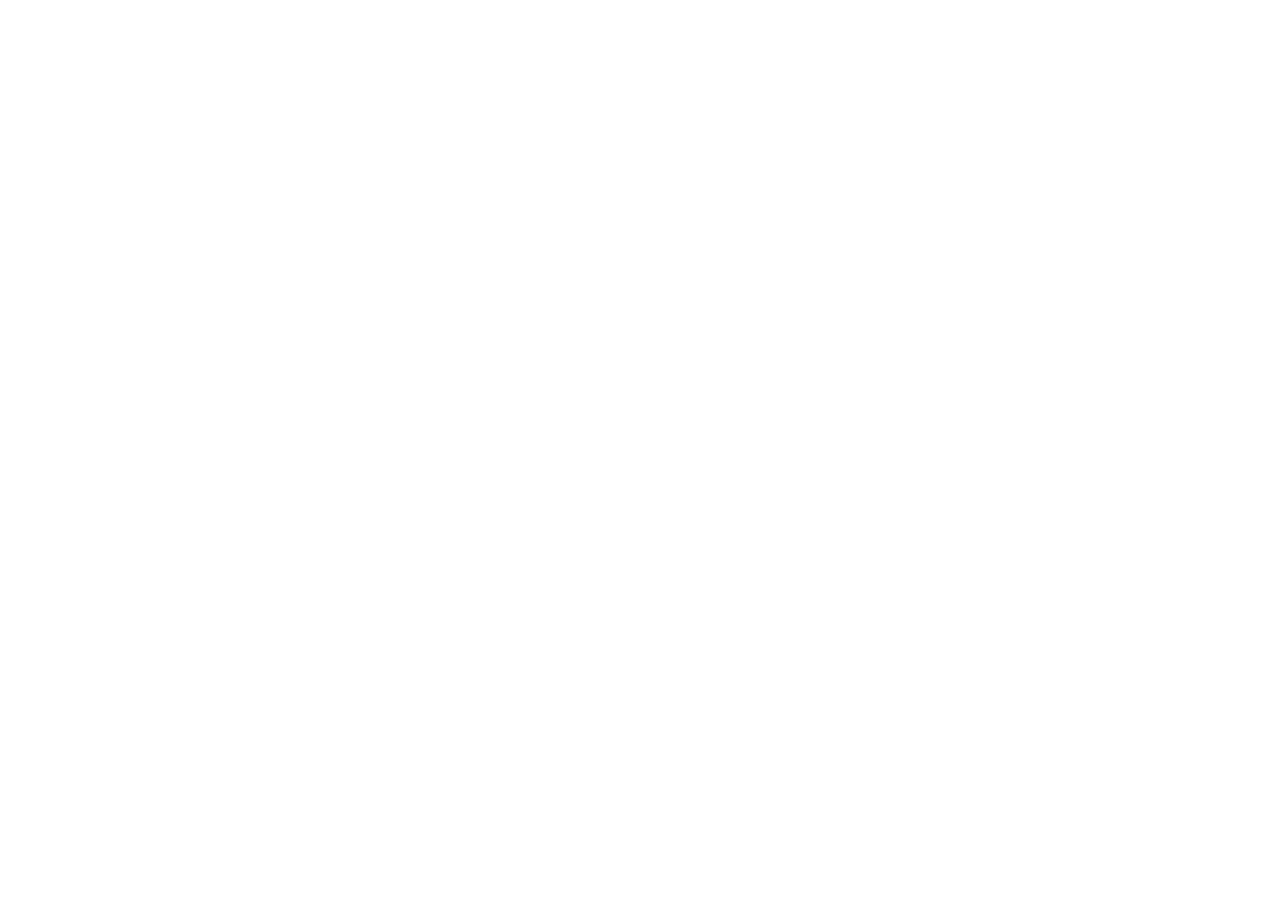
==== index.html @ a5c03cea "Upload project blueprint" ====
<!DOCTYPE html>
<html lang="en">
    <head>
        <!-- meta information -->
        <meta charset="UTF-8">
        <meta name="viewport" content="width=device-width, initial-scale=1.0">
        <meta name="author" content="Thomas Mairella">
        <meta name="description" content="A landing page for an entertainment review website.">
        <title>Cozy Cafe</title>
        <link rel="stylesheet" href="css/style.css">
        <link rel="icon" type="image/svg+xml" href="images/icon.svg">
    </head>
    <body>
        
    </body>
</html>
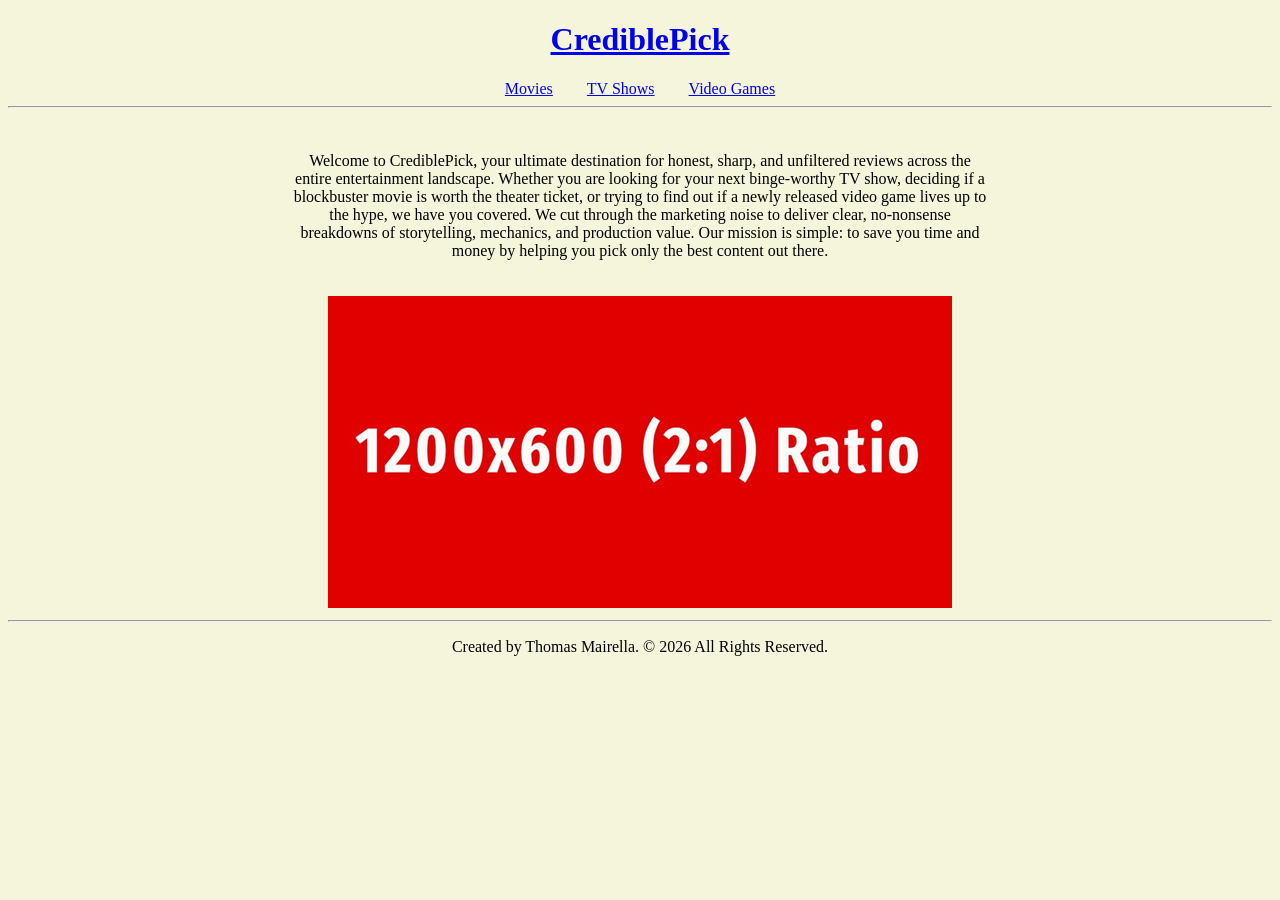
==== commit 88854f90: "push for home" ====
--- a/index.html
+++ b/index.html
@@ -5,12 +5,40 @@
         <meta charset="UTF-8">
         <meta name="viewport" content="width=device-width, initial-scale=1.0">
         <meta name="author" content="Thomas Mairella">
-        <meta name="description" content="A landing page for an entertainment review website.">
-        <title>Cozy Cafe</title>
+        <meta name="description" content="A landing page for an CrediblePick.">
+        <title>CrediblePick</title>
         <link rel="stylesheet" href="css/style.css">
         <link rel="icon" type="image/svg+xml" href="images/icon.svg">
     </head>
     <body>
-        
+        <!-- header for page -->
+        <header>
+            <h1><a href="index.html" class="home">CrediblePick</a></h1>
+            <nav>
+                <a href="pages/movies.html" class="navigation">Movies</a>
+                <a href="pages/tv_shows.html" class="navigation">TV Shows</a>
+                <a href="pages/video_games.html" class="navigation">Video Games</a>
+            </nav>
+            <hr>
+        </header>
+
+        <!-- main page content -->
+        <main class="homepage">
+            <div class="welcometext"><p>Welcome to CrediblePick, your ultimate destination for honest, sharp, and unfiltered reviews across the entire entertainment landscape. Whether you are looking for your next binge-worthy TV show, deciding if a blockbuster movie is worth the theater ticket, or trying to find out if a newly released video game lives up to the hype, we have you covered. We cut through the marketing noise to deliver clear, no-nonsense breakdowns of storytelling, mechanics, and production value. Our mission is simple: to save you time and money by helping you pick only the best content out there.</p></div>
+            <img src="images/hi.jpg" alt="test photo">
+            <!-- Feature Projects section -->
+
+            <!-- Top Picks section -->
+
+            <!-- About the Reviewer section -->
+
+            <!-- Contact Section -->
+        </main>
+
+        <!-- footer for page -->
+        <footer>
+            <hr>
+            <p class="copyright">Created by Thomas Mairella. &copy; 2026 All Rights Reserved.</p>
+        </footer>
     </body>
 </html>
--- a/css/style.css
+++ b/css/style.css
@@ -0,0 +1,71 @@
+body {
+    background-color: beige;
+}
+
+header {
+    text-align: center;
+}
+
+a.navigation {
+    margin: 15px;
+}
+
+main.homepage {
+    text-align: center;
+}
+
+main.moviepage {
+    display: flex;
+    flex-wrap: wrap;
+    justify-content: center;
+    gap: 24px;
+    padding: 24px;
+}
+
+figure.movie {
+    box-sizing: border-box;
+    width: 100%;
+    max-width: 280px;
+    margin: 0;
+    overflow: hidden;
+    border: 1px solid #c8c3b5;
+    border-radius: 8px;
+    background-color: #fffdf6;
+}
+
+figure.movie img {
+    display: block;
+    width: 100%;
+    aspect-ratio: 1;
+    object-fit: cover;
+}
+
+figure.movie figcaption {
+    display: grid;
+    gap: 8px;
+    padding: 16px;
+}
+
+figure.movie .title {
+    font-size: 1.2rem;
+    font-weight: bold;
+}
+
+figure.movie .rating {
+    font-weight: bold;
+}
+
+figure.movie .review-description {
+    line-height: 1.5;
+}
+
+footer {
+    text-align: center;
+}
+
+.welcometext {
+    width: 80%;
+    max-width: 700px;
+    margin: 0 auto;
+    padding: 20px;
+}
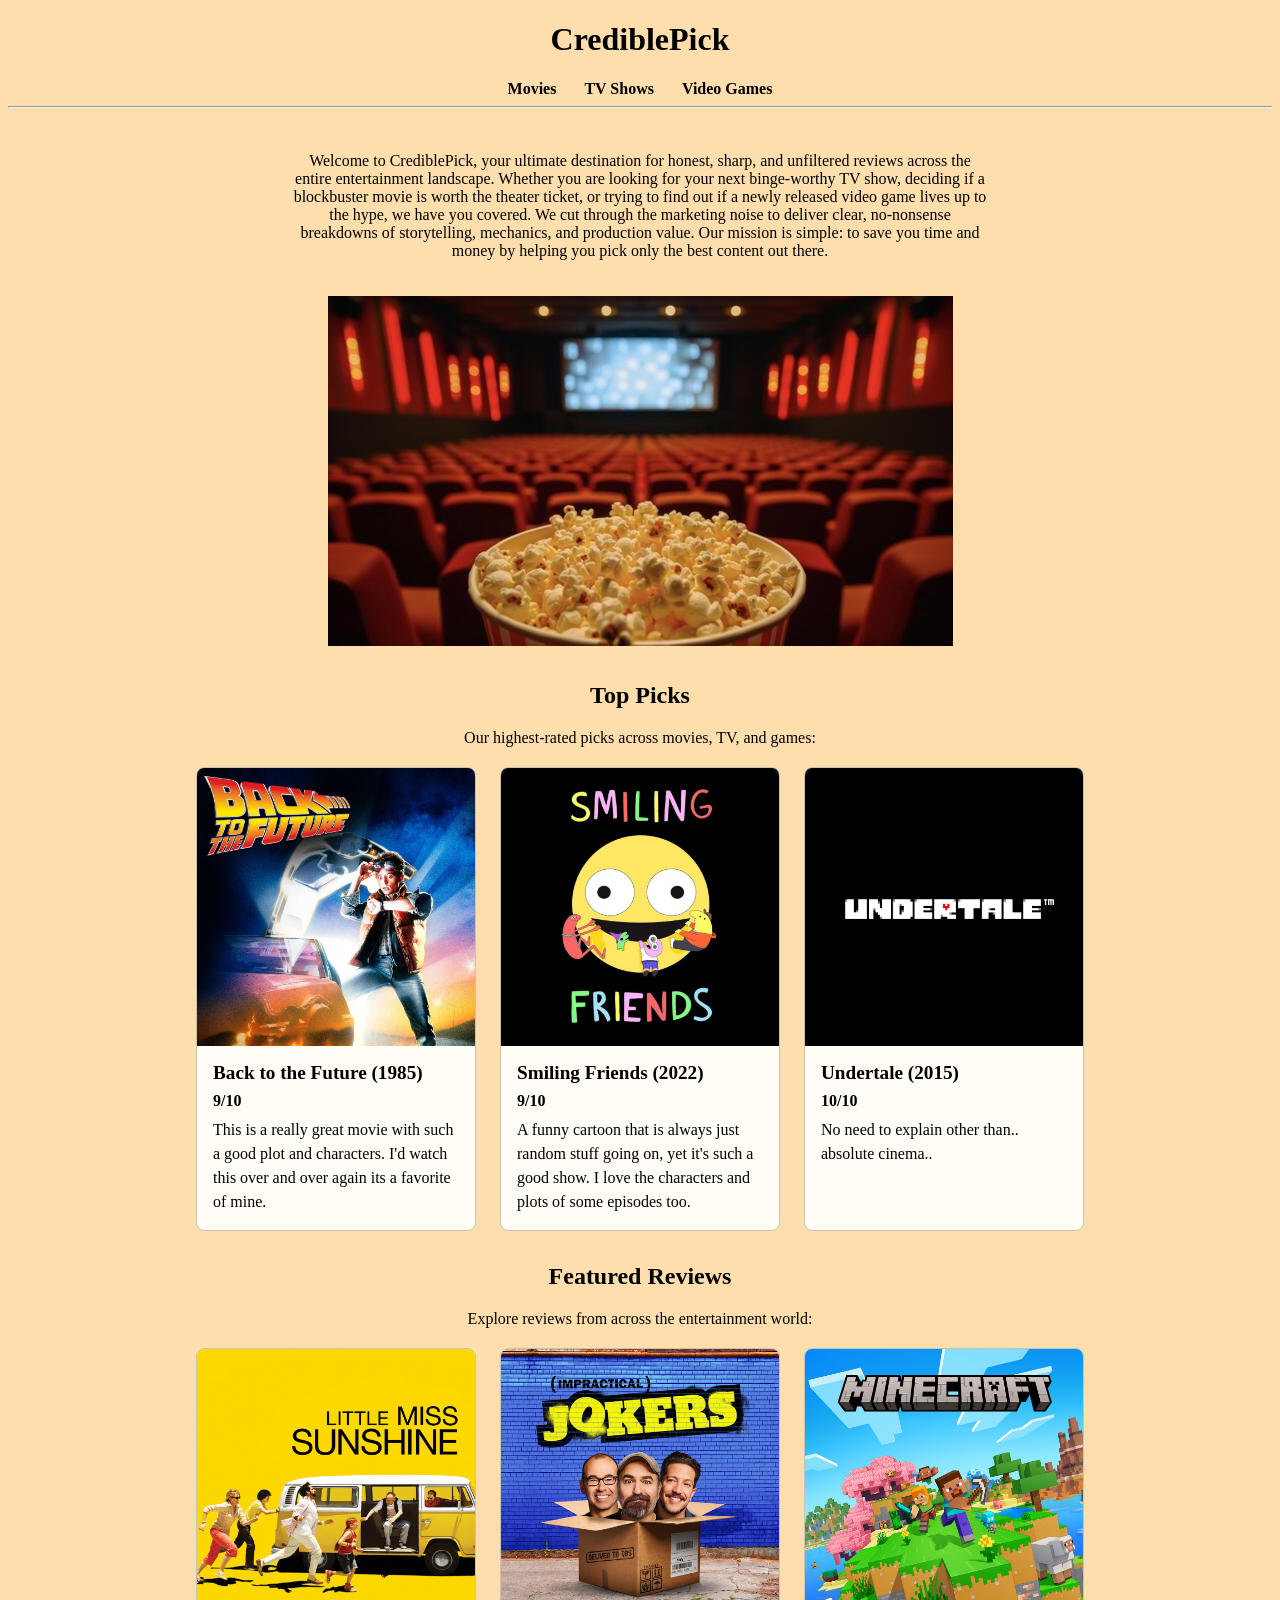
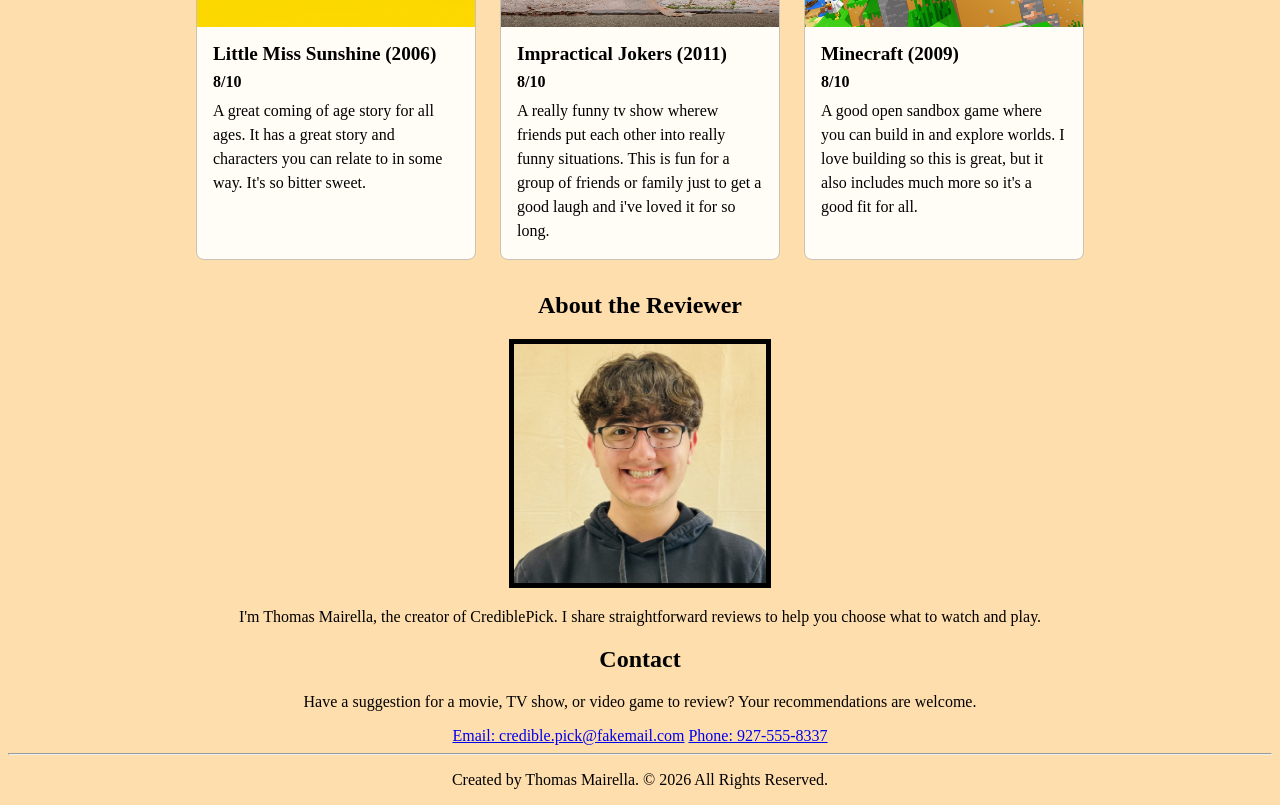
==== commit 6558beca: "better late then never.." ====
--- a/index.html
+++ b/index.html
@@ -25,14 +25,85 @@
         <!-- main page content -->
         <main class="homepage">
             <div class="welcometext"><p>Welcome to CrediblePick, your ultimate destination for honest, sharp, and unfiltered reviews across the entire entertainment landscape. Whether you are looking for your next binge-worthy TV show, deciding if a blockbuster movie is worth the theater ticket, or trying to find out if a newly released video game lives up to the hype, we have you covered. We cut through the marketing noise to deliver clear, no-nonsense breakdowns of storytelling, mechanics, and production value. Our mission is simple: to save you time and money by helping you pick only the best content out there.</p></div>
-            <img src="images/hi.jpg" alt="test photo">
-            <!-- Feature Projects section -->
+            <img src="images/theatre.jpg" alt="test photo">
+            <!-- Top Picks section -->
+            <section class="review-section">
+                <h2>Top Picks</h2>
+                <p>Our highest-rated picks across movies, TV, and games:</p>
+                <div class="review-grid">
+                    <figure class="movie">
+                        <img src="images/bttf.jpg" alt="Back to the Future poster">
+                        <figcaption>
+                            <span class="title">Back to the Future (1985)</span>
+                            <span class="rating">9/10</span>
+                            <span class="review-description">This is a really great movie with such a good plot and characters. I'd watch this over and over again its a favorite of mine.</span>
+                        </figcaption>
+                    </figure>
+                    <figure class="tvshow">
+                        <img src="images/sm.jpg" alt="Smiling Friends poster">
+                        <figcaption>
+                            <span class="title">Smiling Friends (2022)</span>
+                            <span class="rating">9/10</span>
+                            <span class="review-description">A funny cartoon that is always just random stuff going on, yet it's such a good show. I love the characters and plots of some episodes too.</span>
+                        </figcaption>
+                    </figure>
+                    <figure class="videogame">
+                        <img src="images/undertale.png" alt="Undertale cover art">
+                        <figcaption>
+                            <span class="title">Undertale (2015)</span>
+                            <span class="rating">10/10</span>
+                            <span class="review-description">No need to explain other than.. absolute cinema..</span>
+                        </figcaption>
+                    </figure>
+                </div>
+            </section>
 
-            <!-- Top Picks section -->
+            <!-- Featured Reviews section -->
+            <section class="review-section">
+                <h2>Featured Reviews</h2>
+                <p>Explore reviews from across the entertainment world:</p>
+                <div class="review-grid">
+                    <figure class="movie">
+                        <img src="images/lms.jpg" alt="little miss sunshine poster">
+                        <figcaption>
+                            <span class="title">Little Miss Sunshine (2006)</span>
+                            <span class="rating">8/10</span>
+                            <span class="review-description">A great coming of age story for all ages. It has a great story and characters you can relate to in some way. It's so bitter sweet.</span>
+                        </figcaption>
+                    </figure>
+                    <figure class="tvshow">
+                        <img src="images/ij.jpg" alt="impractical jokers poster">
+                        <figcaption>
+                            <span class="title">Impractical Jokers (2011)</span>
+                            <span class="rating">8/10</span>
+                            <span class="review-description">A really funny tv show wherew friends put each other into really funny situations. This is fun for a group of friends or family just to get a good laugh and i've loved it for so long.</span>
+                        </figcaption>
+                    </figure>
+                    <figure class="videogame">
+                        <img src="images/minecraft.jpg" alt="Minecraft cover art">
+                        <figcaption>
+                            <span class="title">Minecraft (2009)</span>
+                            <span class="rating">8/10</span>
+                            <span class="review-description">A good open sandbox game where you can build in and explore worlds. I love building so this is great, but it also includes much more so it's a good fit for all.</span>
+                        </figcaption>
+                    </figure>
+                </div>
+            </section>
 
             <!-- About the Reviewer section -->
+            <section>
+                <h2>About the Reviewer</h2>
+                <img src="images/picofme.jpg" class="myself">
+                <p>I'm Thomas Mairella, the creator of CrediblePick. I share straightforward reviews to help you choose what to watch and play.</p>
+            </section>
 
             <!-- Contact Section -->
+            <section>
+                <h2>Contact</h2>
+                <p>Have a suggestion for a movie, TV show, or video game to review? Your recommendations are welcome.</p>
+                <a href="mailto:credible.pick@fakemail.com">Email: credible.pick@fakemail.com</a>
+                <a href="tel:9275558337">Phone: 927-555-8337</a>
+            </section>
         </main>
 
         <!-- footer for page -->
--- a/css/style.css
+++ b/css/style.css
@@ -1,20 +1,45 @@
 body {
-    background-color: beige;
+    background-color: navajowhite;
 }
 
 header {
     text-align: center;
 }
 
+header a {
+    color: inherit;
+    text-decoration: none;
+}
+
 a.navigation {
-    margin: 15px;
+    margin: 0 12px;
+    font-weight: 600;
+}
+
+header nav a:hover {
+    text-decoration: underline;
 }
 
 main.homepage {
     text-align: center;
 }
 
-main.moviepage {
+main.homepage .review-section {
+    margin: 32px auto;
+    padding: 0 24px;
+}
+
+main.homepage .review-grid {
+    display: flex;
+    flex-wrap: wrap;
+    justify-content: center;
+    gap: 24px;
+    margin-top: 20px;
+}
+
+main.moviepage,
+main.tvpage,
+main.vgpage {
     display: flex;
     flex-wrap: wrap;
     justify-content: center;
@@ -22,7 +47,9 @@
     padding: 24px;
 }
 
-figure.movie {
+figure.movie,
+figure.tvshow,
+figure.videogame {
     box-sizing: border-box;
     width: 100%;
     max-width: 280px;
@@ -33,29 +60,45 @@
     background-color: #fffdf6;
 }
 
-figure.movie img {
+main.homepage figure.movie,
+main.homepage figure.tvshow,
+main.homepage figure.videogame {
+    text-align: left;
+}
+
+figure.movie img,
+figure.tvshow img,
+figure.videogame img {
     display: block;
     width: 100%;
     aspect-ratio: 1;
     object-fit: cover;
 }
 
-figure.movie figcaption {
+figure.movie figcaption,
+figure.tvshow figcaption,
+figure.videogame figcaption {
     display: grid;
     gap: 8px;
     padding: 16px;
 }
 
-figure.movie .title {
+figure.movie .title,
+figure.tvshow .title,
+figure.videogame .title {
     font-size: 1.2rem;
     font-weight: bold;
 }
 
-figure.movie .rating {
+figure.movie .rating,
+figure.tvshow .rating,
+figure.videogame .rating {
     font-weight: bold;
 }
 
-figure.movie .review-description {
+figure.movie .review-description,
+figure.tvshow .review-description,
+figure.videogame .review-description {
     line-height: 1.5;
 }
 
@@ -68,4 +111,49 @@
     max-width: 700px;
     margin: 0 auto;
     padding: 20px;
+}
+
+.myself {
+    width: 20%;
+    border: 5px solid;
+}
+
+@media (max-width: 600px) {
+    header nav {
+        display: flex;
+        flex-wrap: wrap;
+        justify-content: center;
+        gap: 8px;
+    }
+
+    a.navigation {
+        margin: 0;
+    }
+
+    .welcometext {
+        box-sizing: border-box;
+        width: 100%;
+        padding: 16px;
+    }
+
+    main.homepage > img {
+        display: block;
+        width: 100%;
+        height: auto;
+    }
+
+    main.homepage .review-section {
+        padding: 0 12px;
+    }
+
+    main.moviepage,
+    main.tvpage,
+    main.vgpage {
+        padding: 12px;
+    }
+
+    .myself {
+        width: 60%;
+        max-width: 220px;
+    }
 }
